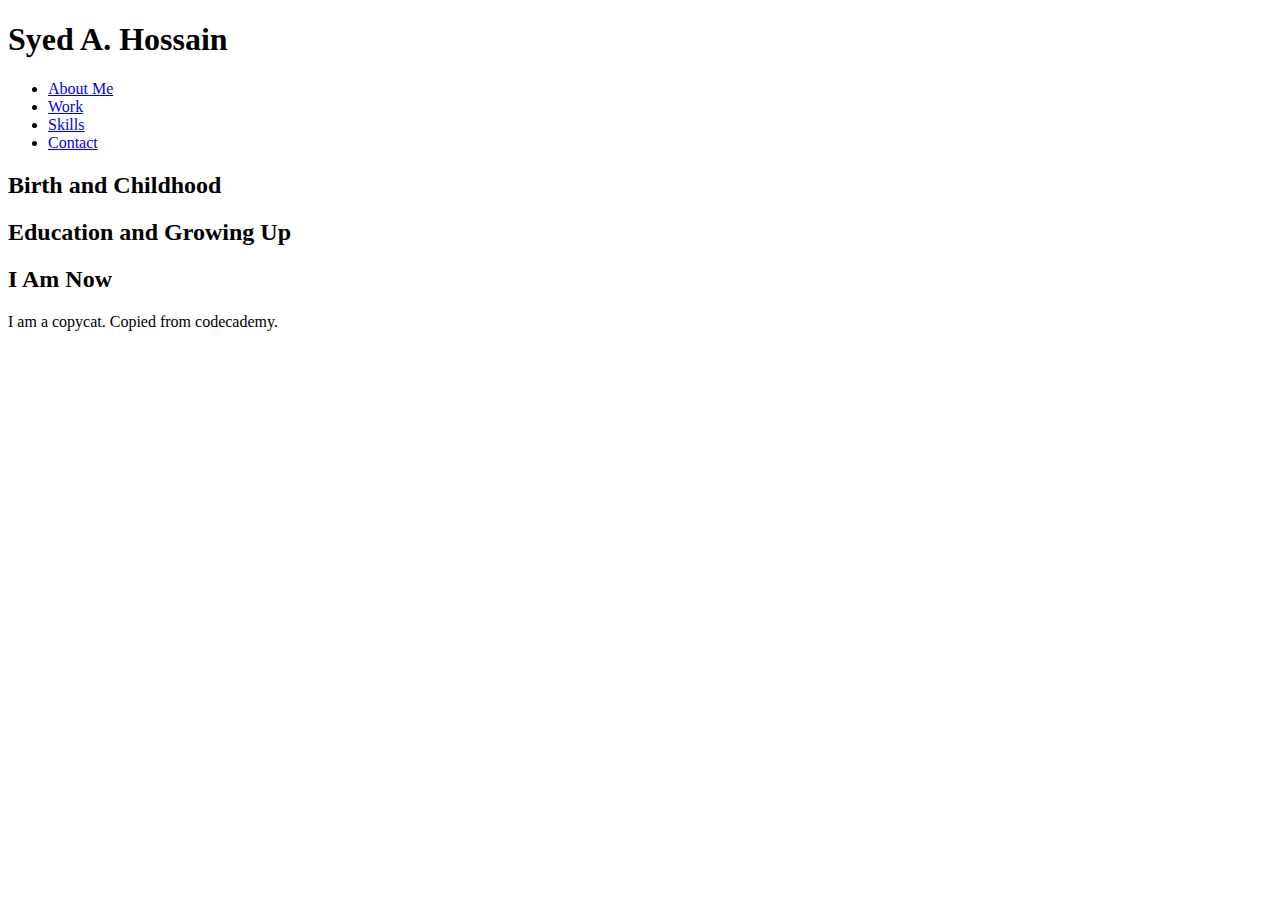
==== index.html @ 7c109e9f "basic wireframe" ====
<!DOCTYPE html>
<html lang="en">
    <head>
        <meta charset="UTF-8">
        <meta name="viewport" content="width=device-width, initial-scale=1.0">
        <link rel="stylesheet" type="text/css" href="./style.css">
        <title>Portfolio</title>
    </head>
    <body>
        <header>
            <h1>Syed A. Hossain</h1>
            <nav>
                <ul>
                    <li><a href="./index.html">About Me</a></li>
                    <li><a href="./work.html">Work</a></li>
                    <li><a href="./skills.html">Skills</a></li>
                    <li><a href="./contact.html">Contact</a></li>
                </ul>
            </nav>
        </header>

        <main>
            <section>
                <h2>Birth and Childhood</h2>
            </section>

            <section>
                <h2>Education and Growing Up</h2>
            </section>

            <section>
                <h2>I Am Now</h2>
            </section>
        </main>

        <footer>
            <p>I am a copycat. Copied from codecademy.</p>
        </footer>

        <script type="text/javascript" src="./script.js"></script>
    </body>
</html>
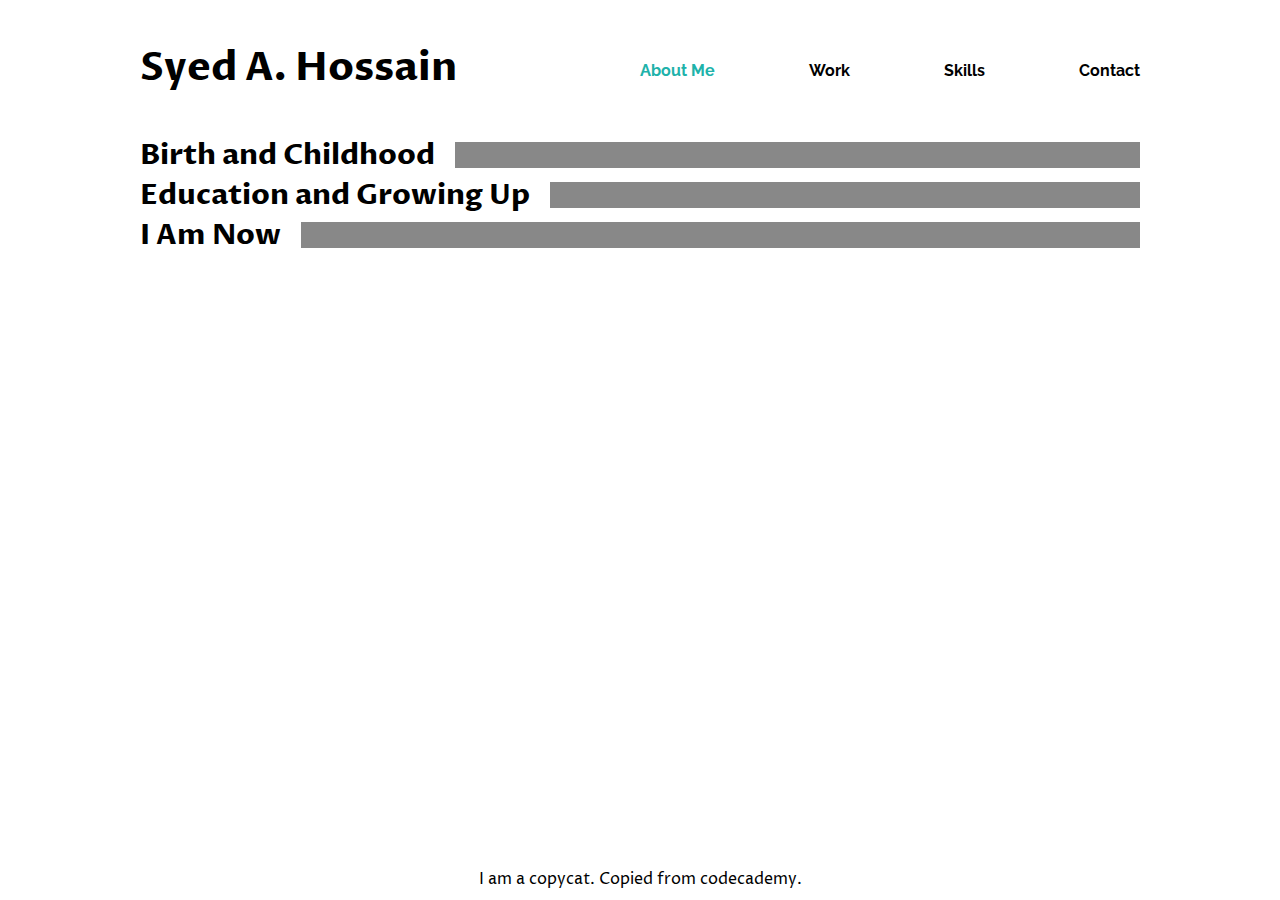
==== commit 2e7b546c: "code till 3rd november" ====
--- a/index.html
+++ b/index.html
@@ -1,42 +1,53 @@
 <!DOCTYPE html>
 <html lang="en">
-    <head>
-        <meta charset="UTF-8">
-        <meta name="viewport" content="width=device-width, initial-scale=1.0">
-        <link rel="stylesheet" type="text/css" href="./style.css">
-        <title>Portfolio</title>
-    </head>
-    <body>
-        <header>
-            <h1>Syed A. Hossain</h1>
-            <nav>
-                <ul>
-                    <li><a href="./index.html">About Me</a></li>
-                    <li><a href="./work.html">Work</a></li>
-                    <li><a href="./skills.html">Skills</a></li>
-                    <li><a href="./contact.html">Contact</a></li>
-                </ul>
-            </nav>
-        </header>
+  <head>
+    <meta charset="UTF-8" />
+    <meta name="viewport" content="width=device-width, initial-scale=1.0" />
+    <link rel="stylesheet" type="text/css" href="./style.css" />
+    <title>Portfolio | Home</title>
+  </head>
+  <body>
+    <div class="container">
+      <header>
+        <h1>Syed A. Hossain</h1>
+        <nav>
+          <ul>
+            <li><a href="./index.html" class="nav-item">About Me</a></li>
+            <li><a href="./work.html" class="nav-item">Work</a></li>
+            <li><a href="./skills.html" class="nav-item">Skills</a></li>
+            <li><a href="./contact.html" class="nav-item">Contact</a></li>
+          </ul>
+        </nav>
+      </header>
 
-        <main>
-            <section>
-                <h2>Birth and Childhood</h2>
-            </section>
+      <main>
+        <section>
+          <div class="section-title">
+            <h2>Birth and Childhood</h2>
+            <p>&nbsp;</p>
+          </div>
+        </section>
 
-            <section>
-                <h2>Education and Growing Up</h2>
-            </section>
+        <section>
+          <div class="section-title">
+            <h2>Education and Growing Up</h2>
+            <p>&nbsp;</p>
+          </div>
+        </section>
 
-            <section>
-                <h2>I Am Now</h2>
-            </section>
-        </main>
+        <section>
+          <div class="section-title">
+            <h2>I Am Now</h2>
+            <p>&nbsp;</p>
+          </div>
+        </section>
+      </main>
 
-        <footer>
-            <p>I am a copycat. Copied from codecademy.</p>
-        </footer>
+      <footer>
+        <p>I am a copycat. Copied from codecademy.</p>
+      </footer>
+    </div>
 
-        <script type="text/javascript" src="./script.js"></script>
-    </body>
-</html>+    <script type="text/javascript" src="./script.js"></script>
+  </body>
+</html>
--- a/style.css
+++ b/style.css
@@ -0,0 +1,251 @@
+/*=================== fonts ===================*/
+
+@import url("https://fonts.googleapis.com/css2?family=Proza+Libre:ital,wght@0,400;0,500;0,600;0,700;0,800;1,400;1,500;1,600;1,700;1,800&display=swap");
+@import url("https://fonts.googleapis.com/css2?family=Raleway:ital,wght@0,100..900;1,100..900&display=swap");
+
+/*=================== proza libre ===================*/
+.proza-libre-regular {
+  font-family: "Proza Libre", sans-serif;
+  font-weight: 400;
+  font-style: normal;
+}
+
+.proza-libre-medium {
+  font-family: "Proza Libre", sans-serif;
+  font-weight: 500;
+  font-style: normal;
+}
+
+.proza-libre-semibold {
+  font-family: "Proza Libre", sans-serif;
+  font-weight: 600;
+  font-style: normal;
+}
+
+.proza-libre-bold {
+  font-family: "Proza Libre", sans-serif;
+  font-weight: 700;
+  font-style: normal;
+}
+
+.proza-libre-extrabold {
+  font-family: "Proza Libre", sans-serif;
+  font-weight: 800;
+  font-style: normal;
+}
+
+.proza-libre-regular-italic {
+  font-family: "Proza Libre", sans-serif;
+  font-weight: 400;
+  font-style: italic;
+}
+
+.proza-libre-medium-italic {
+  font-family: "Proza Libre", sans-serif;
+  font-weight: 500;
+  font-style: italic;
+}
+
+.proza-libre-semibold-italic {
+  font-family: "Proza Libre", sans-serif;
+  font-weight: 600;
+  font-style: italic;
+}
+
+.proza-libre-bold-italic {
+  font-family: "Proza Libre", sans-serif;
+  font-weight: 700;
+  font-style: italic;
+}
+
+.proza-libre-extrabold-italic {
+  font-family: "Proza Libre", sans-serif;
+  font-weight: 800;
+  font-style: italic;
+}
+
+/*=================== raleway ===================*/
+.raleway-extralight {
+  font-family: "Raleway", sans-serif;
+  font-optical-sizing: auto;
+  font-weight: 100;
+  font-style: normal;
+}
+
+.raleway-light {
+  font-family: "Raleway", sans-serif;
+  font-optical-sizing: auto;
+  font-weight: 200;
+  font-style: normal;
+}
+
+.raleway-pre-normal {
+  font-family: "Raleway", sans-serif;
+  font-optical-sizing: auto;
+  font-weight: 300;
+  font-style: normal;
+}
+
+.raleway-normal {
+  font-family: "Raleway", sans-serif;
+  font-optical-sizing: auto;
+  font-weight: 400;
+  font-style: normal;
+}
+
+.raleway-normal-plus {
+  font-family: "Raleway", sans-serif;
+  font-optical-sizing: auto;
+  font-weight: 500;
+  font-style: normal;
+}
+
+.raleway-semibold {
+  font-family: "Raleway", sans-serif;
+  font-optical-sizing: auto;
+  font-weight: 600;
+  font-style: normal;
+}
+
+.raleway-bold {
+  font-family: "Raleway", sans-serif;
+  font-optical-sizing: auto;
+  font-weight: 700;
+  font-style: normal;
+}
+
+.raleway-extrabold {
+  font-family: "Raleway", sans-serif;
+  font-optical-sizing: auto;
+  font-weight: 800;
+  font-style: normal;
+}
+
+.raleway-thik {
+  font-family: "Raleway", sans-serif;
+  font-optical-sizing: auto;
+  font-weight: 900;
+  font-style: normal;
+}
+
+/*=================== base styles ===================*/
+
+* {
+  margin: 0;
+  padding: 0;
+  box-sizing: border-box;
+}
+
+html {
+  font-family: "Raleway", sans-serif;
+  font-weight: 400;
+  font-size: 1rem;
+}
+
+.container {
+  max-width: 1000px;
+  min-height: 100vh;
+  margin: 0 auto;
+  display: flex;
+  flex-direction: column;
+}
+
+li {
+  list-style-type: none;
+}
+
+a {
+  text-decoration: none;
+}
+
+a:link,
+a:visited {
+  font-weight: bold;
+  color: black;
+}
+
+a:hover,
+a:active {
+  color: lightseagreen;
+}
+
+h1, h2, h3 {
+  font-family: "Proza Libre", sans-serif;
+}
+
+h1 {
+  font-size: 2.5rem;
+}
+
+h2 {
+  font-size: 1.8rem;
+}
+
+/*=================== header styles ===================*/
+header {
+  width: 100%;
+  display: flex;
+  justify-content: space-between;
+  padding: 40px 0;
+}
+
+header h1 {
+  width: 50%;
+  display: flex;
+}
+
+header nav {
+  width: 50%;
+}
+
+header nav ul {
+  width: 100%;
+  display: flex;
+  justify-content: space-between;
+  align-items: flex-end;
+  height: 2.5rem;
+}
+
+/*=================== main styles ===================*/
+main {
+  display: flex;
+  flex-direction: column;
+  flex: 1;
+}
+
+main section .section-title {
+  display: flex;
+  justify-content: space-between;
+  gap: 20px;
+  align-items: center;
+}
+
+/* main section .section-title h2 {
+  width: fit-content;
+} */
+
+main section .section-title p {
+  height: 1.6rem;
+  flex: 1;
+  background-color: #888888;
+
+}
+
+/*=================== footer styles ===================*/
+footer {
+  margin-top: auto;
+  width: 100%;
+  display: flex;
+  padding: 10px;
+  justify-content: center;
+  align-items: center;
+}
+
+footer p {
+  font-family: "Proza libre", sans-serif;
+}
+
+/*=================== javascript manipulating styles ===================*/
+.active-link {
+  color: lightseagreen !important;
+}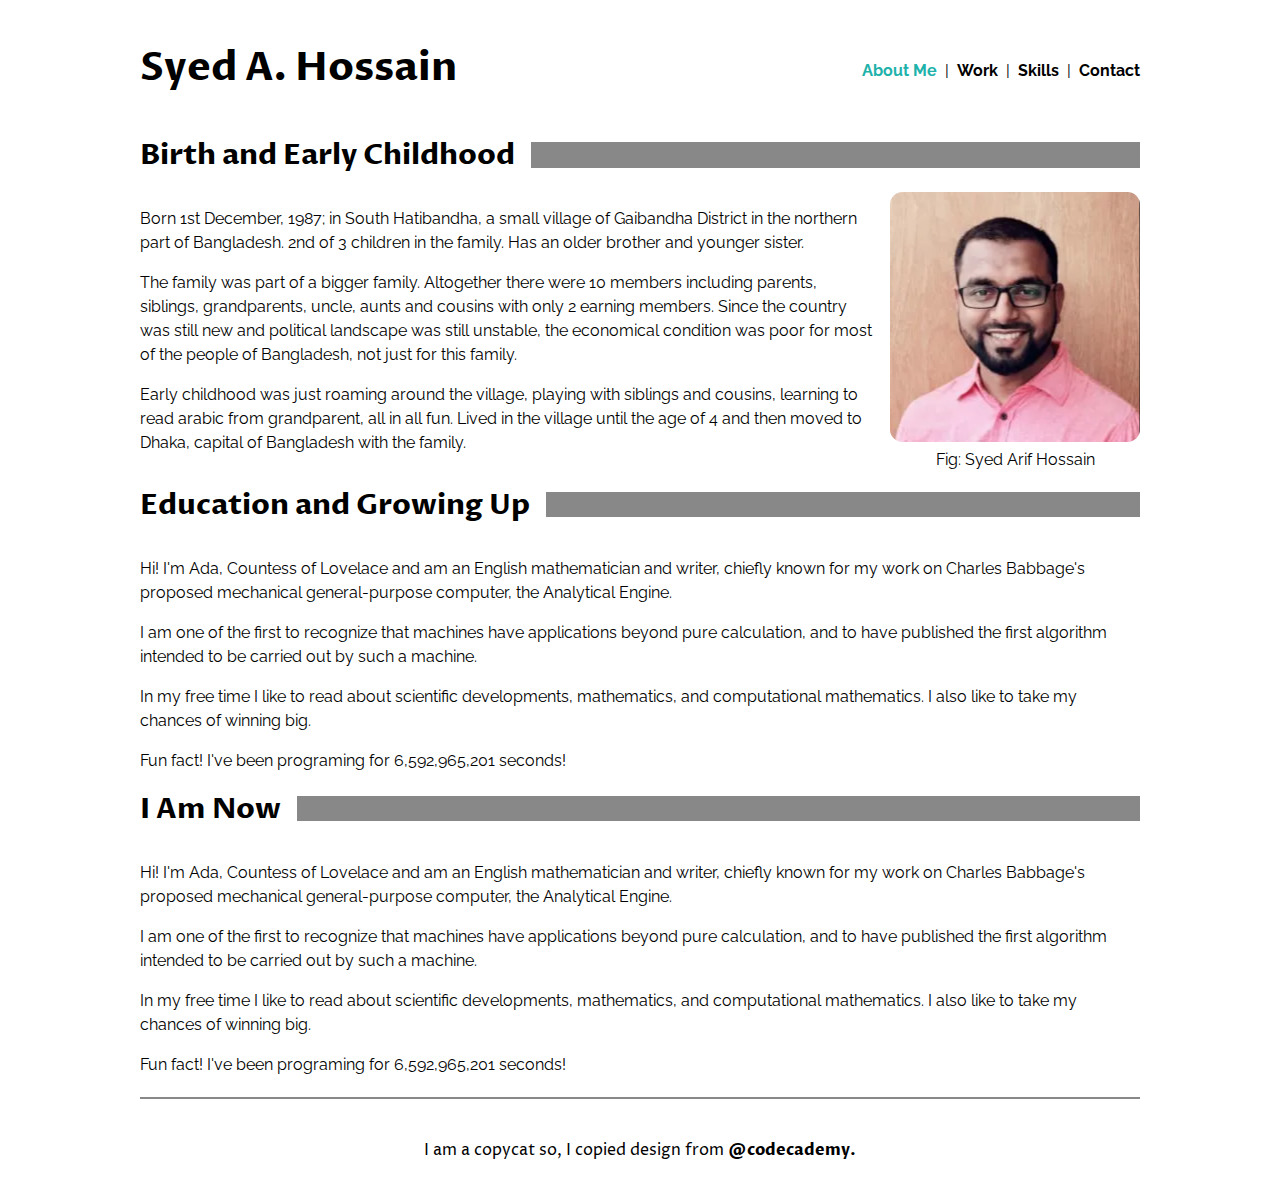
==== commit a1885a37: "completed birth and early childhood" ====
--- a/index.html
+++ b/index.html
@@ -22,29 +22,58 @@
 
       <main>
         <section>
-          <div class="section-title">
-            <h2>Birth and Childhood</h2>
-            <p>&nbsp;</p>
-          </div>
+            <div class="section-title">
+              <h2>Birth and Early Childhood</h2>
+              <p></p>
+            </div>
+            <div class="section-body">
+              <div class="section-body-text">
+                <p>Born 1st December, 1987; in South Hatibandha, a small village of Gaibandha District in the northern part of Bangladesh. 2nd of 3 children in the family. Has an older brother and younger sister.</p>
+                <p>The family was part of a bigger family. Altogether there were 10 members including parents, siblings, grandparents, uncle, aunts and cousins with only 2 earning members. Since the country was still new and political landscape was still unstable, the economical condition was poor for most of the people of Bangladesh, not just for this family.</p>
+                <p>Early childhood was just roaming around the village, playing with siblings and cousins, learning to read arabic from grandparent, all in all fun. Lived in the village until the age of 4 and then moved to Dhaka, capital of Bangladesh with the family.</p>
+              </div>
+              <figure class="section-body-media">
+                  <img src="./images/Saeed.png" alt="Syed Arif Hossain" />
+                  <figcaption>Fig: Syed Arif Hossain</figcaption>
+              </figure>
+            </div>
         </section>
 
         <section>
           <div class="section-title">
             <h2>Education and Growing Up</h2>
-            <p>&nbsp;</p>
+            <p></p>
+          </div>
+
+          <div class="section-body">
+            <div class="section-body-text">
+              <p>Hi! I'm Ada, Countess of Lovelace and am an English mathematician and writer, chiefly known for my work on Charles Babbage's proposed mechanical general-purpose computer, the Analytical Engine.</p>
+              <p>I am one of the first to recognize that machines have applications beyond pure calculation, and to have published the first algorithm intended to be carried out by such a machine.</p>
+              <p>In my free time I like to read about scientific developments, mathematics, and computational mathematics. I also like to take my chances of winning big.</p>
+              <p>Fun fact! I've been programing for 6,592,965,201 seconds!</p>
+            </div>
           </div>
         </section>
 
         <section>
           <div class="section-title">
             <h2>I Am Now</h2>
-            <p>&nbsp;</p>
+            <p></p>
+          </div>
+
+          <div class="section-body">
+            <div class="section-body-text">
+              <p>Hi! I'm Ada, Countess of Lovelace and am an English mathematician and writer, chiefly known for my work on Charles Babbage's proposed mechanical general-purpose computer, the Analytical Engine.</p>
+              <p>I am one of the first to recognize that machines have applications beyond pure calculation, and to have published the first algorithm intended to be carried out by such a machine.</p>
+              <p>In my free time I like to read about scientific developments, mathematics, and computational mathematics. I also like to take my chances of winning big.</p>
+              <p>Fun fact! I've been programing for 6,592,965,201 seconds!</p>
+            </div>
           </div>
         </section>
       </main>
 
       <footer>
-        <p>I am a copycat. Copied from codecademy.</p>
+        <p>I am a copycat so, I copied design from <strong>@codecademy.</strong></p>
       </footer>
     </div>
 
--- a/style.css
+++ b/style.css
@@ -189,56 +189,108 @@
   padding: 40px 0;
 }
 
-header h1 {
-  width: 50%;
-  display: flex;
-}
-
 header nav {
-  width: 50%;
+  flex: 1;
 }
 
 header nav ul {
   width: 100%;
   display: flex;
-  justify-content: space-between;
+  justify-content: right;
   align-items: flex-end;
   height: 2.5rem;
 }
 
+header nav ul li:after {
+  content: "|";
+  margin: 0.5rem;
+}
+
+header nav ul li:last-child:after {
+  content: "";
+  margin: 0;
+}
+
 /*=================== main styles ===================*/
 main {
   display: flex;
   flex-direction: column;
   flex: 1;
+  gap: 1rem;
+}
+
+main section {
+  display: flex;
+  flex-direction: column;
 }
 
 main section .section-title {
   display: flex;
   justify-content: space-between;
-  gap: 20px;
   align-items: center;
-}
-
-/* main section .section-title h2 {
+  gap: 1rem;
+  margin-bottom: 2rem;
+}
+
+main section .section-title h2 {
   width: fit-content;
-} */
+}
 
 main section .section-title p {
   height: 1.6rem;
   flex: 1;
   background-color: #888888;
-
+}
+
+main section .section-body {
+  display: flex;
+  justify-content: space-between;
+  gap: 1rem;
+}
+
+main section .section-body .section-body-text {
+  display: flex;
+  flex-direction: column;
+  gap: 1rem;
+  flex: 1;
+}
+
+main section .section-body .section-body-text p {
+  line-height: 1.5rem;
+}
+
+main section .section-body .section-body-media {
+  display: flex;
+  max-width: 250px;
+}
+
+main section .section-body .section-body-media {
+  display: flex;
+  flex-direction: column;
+  justify-content: space-between;
+  gap: 0.5rem;
+}
+
+main section .section-body .section-body-media img {
+  height: 100%;
+  border-radius: 5%;
+  transform: scale(-1, 1);
+  margin-top: -6%;
+}
+
+main section .section-body .section-body-media figcaption {
+  text-align: center;
 }
 
 /*=================== footer styles ===================*/
 footer {
-  margin-top: auto;
+  margin-top: 20px;
   width: 100%;
   display: flex;
-  padding: 10px;
+  padding: 40px 0 20px 0;
   justify-content: center;
   align-items: center;
+  border-top: 2px solid #888888;
 }
 
 footer p {
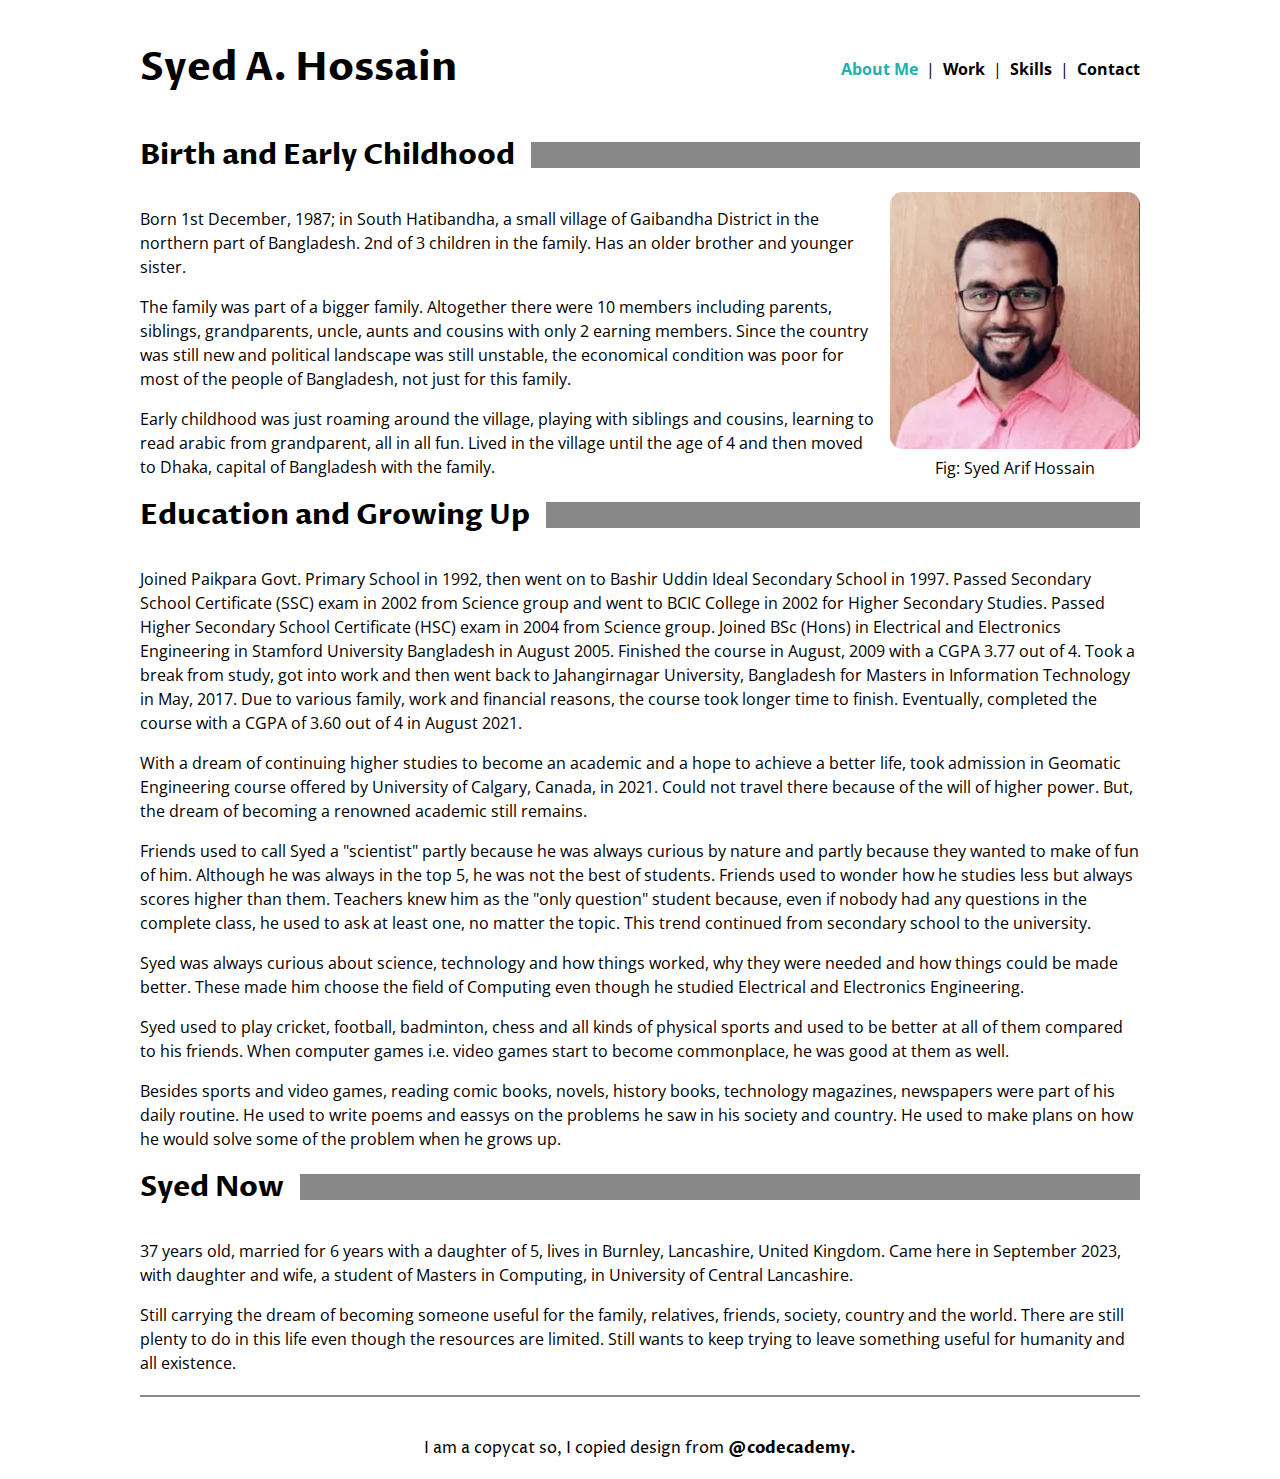
==== commit dc2ca19d: "completed education, growing up and now" ====
--- a/index.html
+++ b/index.html
@@ -47,26 +47,26 @@
 
           <div class="section-body">
             <div class="section-body-text">
-              <p>Hi! I'm Ada, Countess of Lovelace and am an English mathematician and writer, chiefly known for my work on Charles Babbage's proposed mechanical general-purpose computer, the Analytical Engine.</p>
-              <p>I am one of the first to recognize that machines have applications beyond pure calculation, and to have published the first algorithm intended to be carried out by such a machine.</p>
-              <p>In my free time I like to read about scientific developments, mathematics, and computational mathematics. I also like to take my chances of winning big.</p>
-              <p>Fun fact! I've been programing for 6,592,965,201 seconds!</p>
+              <p>Joined Paikpara Govt. Primary School in 1992, then went on to Bashir Uddin Ideal Secondary School in 1997. Passed Secondary School Certificate (SSC) exam in 2002 from Science group and went to BCIC College in 2002 for Higher Secondary Studies. Passed Higher Secondary School Certificate (HSC) exam in 2004 from Science group. Joined BSc (Hons) in Electrical and Electronics Engineering in Stamford University Bangladesh in August 2005. Finished the course in August, 2009 with a CGPA 3.77 out of 4. Took a break from study, got into work and then went back to Jahangirnagar University, Bangladesh for Masters in Information Technology in May, 2017. Due to various family, work and financial reasons, the course took longer time to finish. Eventually, completed the course with a CGPA of 3.60 out of 4 in August 2021.</p>
+              <p>With a dream of continuing higher studies to become an academic and a hope to achieve a better life, took admission in Geomatic Engineering course offered by University of Calgary, Canada, in 2021. Could not travel there because of the will of higher power. But, the dream of becoming a renowned academic still remains.</p>
+              <p>Friends used to call Syed a "scientist" partly because he was always curious by nature and partly because they wanted to make of fun of him. Although he was always in the top 5, he was not the best of students. Friends used to wonder how he studies less but always scores higher than them. Teachers knew him as the "only question" student because, even if nobody had any questions in the complete class, he used to ask at least one, no matter the topic. This trend continued from secondary school to the university.</p>
+              <p>Syed was always curious about science, technology and how things worked, why they were needed and how things could be made better. These made him choose the field of Computing even though he studied Electrical and Electronics Engineering.</p>
+              <p>Syed used to play cricket, football, badminton, chess and all kinds of physical sports and used to be better at all of them compared to his friends. When computer games i.e. video games start to become commonplace, he was good at them as well.</p>
+              <p>Besides sports and video games, reading comic books, novels, history books, technology magazines, newspapers were part of his daily routine. He used to write poems and eassys on the problems he saw in his society and country. He used to make plans on how he would solve some of the problem when he grows up.</p>
             </div>
           </div>
         </section>
 
         <section>
           <div class="section-title">
-            <h2>I Am Now</h2>
+            <h2>Syed Now</h2>
             <p></p>
           </div>
 
           <div class="section-body">
             <div class="section-body-text">
-              <p>Hi! I'm Ada, Countess of Lovelace and am an English mathematician and writer, chiefly known for my work on Charles Babbage's proposed mechanical general-purpose computer, the Analytical Engine.</p>
-              <p>I am one of the first to recognize that machines have applications beyond pure calculation, and to have published the first algorithm intended to be carried out by such a machine.</p>
-              <p>In my free time I like to read about scientific developments, mathematics, and computational mathematics. I also like to take my chances of winning big.</p>
-              <p>Fun fact! I've been programing for 6,592,965,201 seconds!</p>
+              <p>37 years old, married for 6 years with a daughter of 5, lives in Burnley, Lancashire, United Kingdom. Came here in September 2023, with daughter and wife, a student of Masters in Computing, in University of Central Lancashire.</p>
+              <p>Still carrying the dream of becoming someone useful for the family, relatives, friends, society, country and the world. There are still plenty to do in this life even though the resources are limited. Still wants to keep trying to leave something useful for humanity and all existence.</p>
             </div>
           </div>
         </section>
--- a/style.css
+++ b/style.css
@@ -1,7 +1,7 @@
 /*=================== fonts ===================*/
 
 @import url("https://fonts.googleapis.com/css2?family=Proza+Libre:ital,wght@0,400;0,500;0,600;0,700;0,800;1,400;1,500;1,600;1,700;1,800&display=swap");
-@import url("https://fonts.googleapis.com/css2?family=Raleway:ital,wght@0,100..900;1,100..900&display=swap");
+@import url('https://fonts.googleapis.com/css2?family=Open+Sans:ital,wght@0,300..800;1,300..800&display=swap');
 
 /*=================== proza libre ===================*/
 .proza-libre-regular {
@@ -65,63 +65,63 @@
 }
 
 /*=================== raleway ===================*/
-.raleway-extralight {
+.open-sans-extralight {
   font-family: "Raleway", sans-serif;
   font-optical-sizing: auto;
   font-weight: 100;
   font-style: normal;
 }
 
-.raleway-light {
+.open-sans-light {
   font-family: "Raleway", sans-serif;
   font-optical-sizing: auto;
   font-weight: 200;
   font-style: normal;
 }
 
-.raleway-pre-normal {
+.open-sans-pre-normal {
   font-family: "Raleway", sans-serif;
   font-optical-sizing: auto;
   font-weight: 300;
   font-style: normal;
 }
 
-.raleway-normal {
+.open-sans-normal {
   font-family: "Raleway", sans-serif;
   font-optical-sizing: auto;
   font-weight: 400;
   font-style: normal;
 }
 
-.raleway-normal-plus {
+.open-sans-normal-plus {
   font-family: "Raleway", sans-serif;
   font-optical-sizing: auto;
   font-weight: 500;
   font-style: normal;
 }
 
-.raleway-semibold {
+.open-sans-semibold {
   font-family: "Raleway", sans-serif;
   font-optical-sizing: auto;
   font-weight: 600;
   font-style: normal;
 }
 
-.raleway-bold {
+.open-sans-bold {
   font-family: "Raleway", sans-serif;
   font-optical-sizing: auto;
   font-weight: 700;
   font-style: normal;
 }
 
-.raleway-extrabold {
+.open-sans-extrabold {
   font-family: "Raleway", sans-serif;
   font-optical-sizing: auto;
   font-weight: 800;
   font-style: normal;
 }
 
-.raleway-thik {
+.open-sans-thik {
   font-family: "Raleway", sans-serif;
   font-optical-sizing: auto;
   font-weight: 900;
@@ -137,7 +137,7 @@
 }
 
 html {
-  font-family: "Raleway", sans-serif;
+  font-family: "Open Sans", sans-serif;
   font-weight: 400;
   font-size: 1rem;
 }
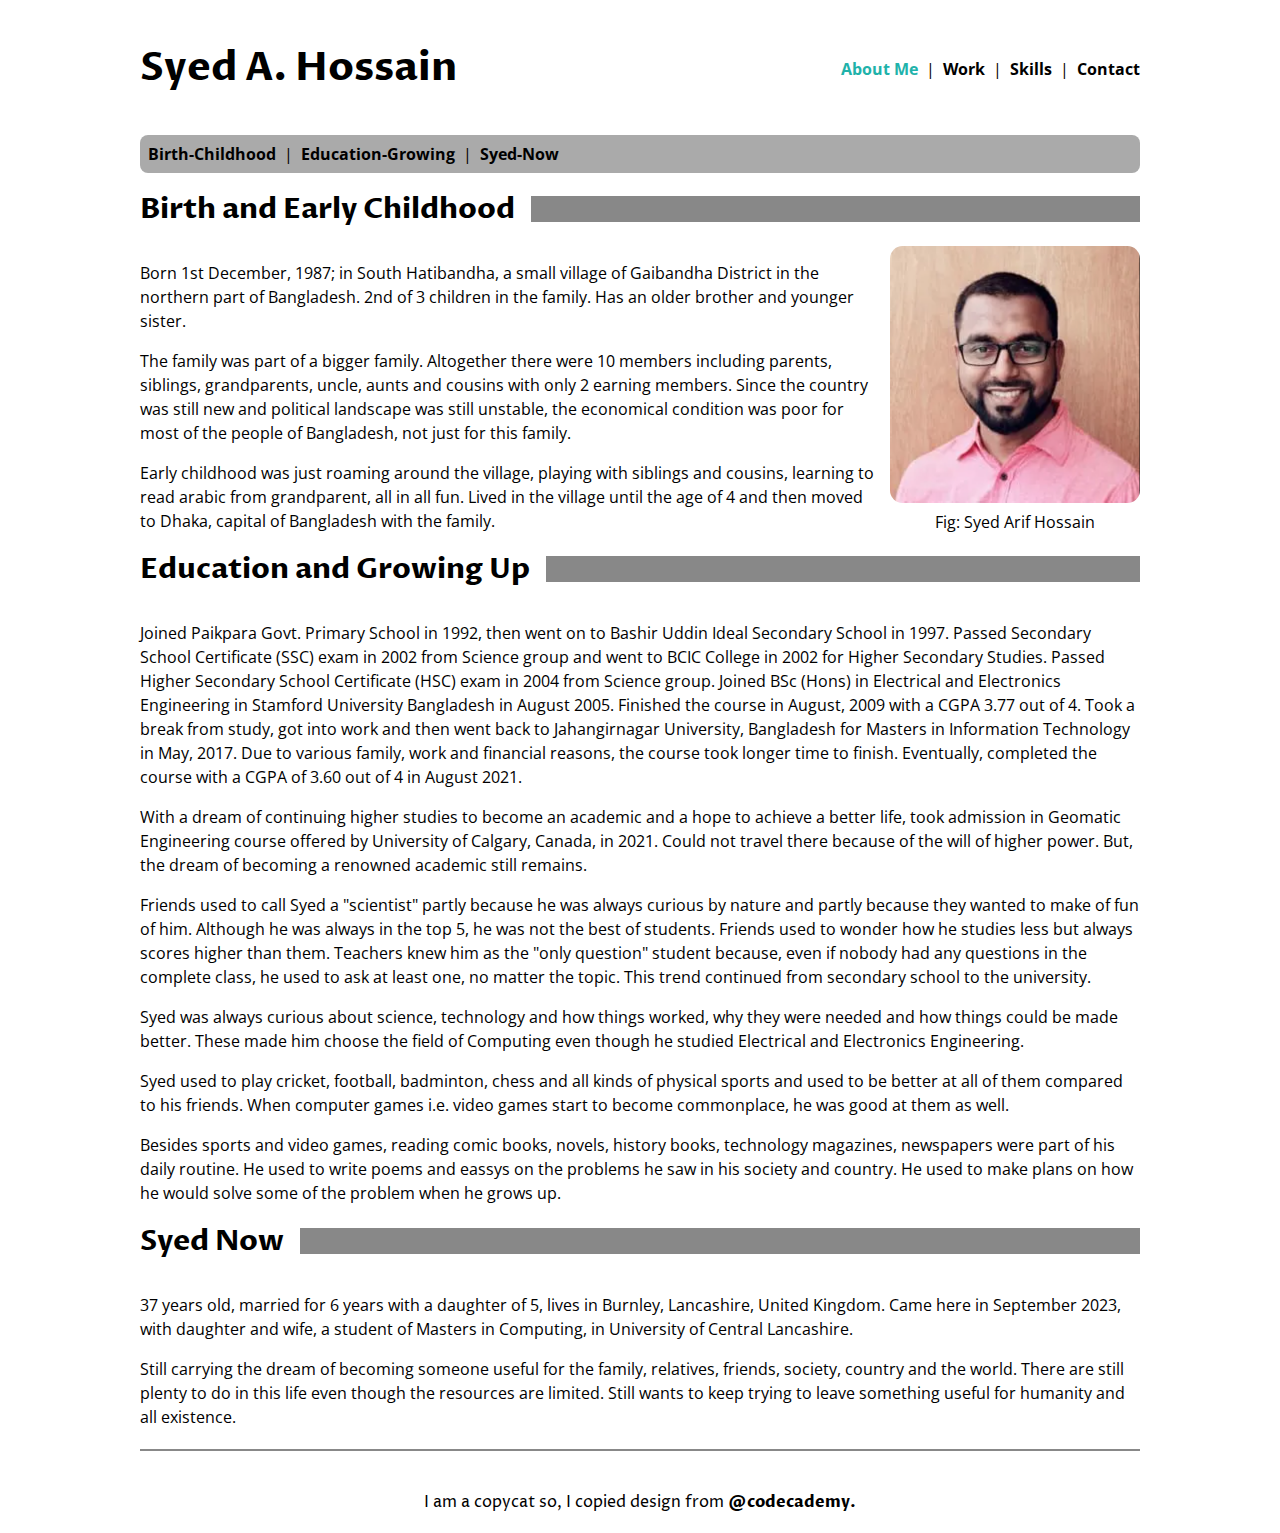
==== commit 16489417: "made several design changes" ====
--- a/index.html
+++ b/index.html
@@ -10,7 +10,7 @@
     <div class="container">
       <header>
         <h1>Syed A. Hossain</h1>
-        <nav>
+        <nav id="primary-navigation">
           <ul>
             <li><a href="./index.html" class="nav-item">About Me</a></li>
             <li><a href="./work.html" class="nav-item">Work</a></li>
@@ -21,7 +21,15 @@
       </header>
 
       <main>
-        <section>
+        <nav id="secondary-navigation">
+          <ul>
+            <li><a href="#birth-childhood" class="sc-nav-item">Birth-Childhood</a></li>
+            <li><a href="#education-growing" class="sc-nav-item">Education-Growing</a></li>
+            <li><a href="#syed-now" class="sc-nav-item">Syed-Now</a></li>
+          </ul>
+        </nav>
+
+        <section id="birth-childhood">
             <div class="section-title">
               <h2>Birth and Early Childhood</h2>
               <p></p>
@@ -39,7 +47,7 @@
             </div>
         </section>
 
-        <section>
+        <section id="education-growing">
           <div class="section-title">
             <h2>Education and Growing Up</h2>
             <p></p>
@@ -57,7 +65,7 @@
           </div>
         </section>
 
-        <section>
+        <section id="syed-now">
           <div class="section-title">
             <h2>Syed Now</h2>
             <p></p>
@@ -70,6 +78,10 @@
             </div>
           </div>
         </section>
+
+        <div id="back-to-top" title="Back to top">
+          &uparrow;
+        </div>
       </main>
 
       <footer>
--- a/style.css
+++ b/style.css
@@ -140,6 +140,7 @@
   font-family: "Open Sans", sans-serif;
   font-weight: 400;
   font-size: 1rem;
+  scroll-behavior: smooth;
 }
 
 .container {
@@ -181,6 +182,25 @@
   font-size: 1.8rem;
 }
 
+#back-to-top {
+  display: flex;
+  width: 3rem;
+  height: 3rem;
+  border-radius: 50%;
+  background: yellow;
+  font-size: 2rem;
+  font-weight: bold;
+  justify-content: center;
+  align-items: center;
+  position: fixed;
+  bottom: 4rem;
+  right: 16rem;
+}
+
+#back-to-top:hover {
+  cursor: pointer;
+}
+
 /*=================== header styles ===================*/
 header {
   width: 100%;
@@ -189,11 +209,11 @@
   padding: 40px 0;
 }
 
-header nav {
-  flex: 1;
-}
-
-header nav ul {
+header #primary-navigation {
+  flex: 1;
+}
+
+header #primary-navigation ul {
   width: 100%;
   display: flex;
   justify-content: right;
@@ -201,12 +221,12 @@
   height: 2.5rem;
 }
 
-header nav ul li:after {
+header #primary-navigation ul li:after {
   content: "|";
   margin: 0.5rem;
 }
 
-header nav ul li:last-child:after {
+header #primary-navigation ul li:last-child:after {
   content: "";
   margin: 0;
 }
@@ -217,6 +237,27 @@
   flex-direction: column;
   flex: 1;
   gap: 1rem;
+}
+
+main #secondary-navigation ul {
+  display: flex;
+  flex: 1;
+  background: #aaaaaa;
+  padding: 0.5rem;
+  border-radius: 0.5rem;
+}
+
+main #secondary-navigation ul a:hover {
+  color: white;
+}
+
+main #secondary-navigation ul li:after {
+  content: "|";
+  margin: 0.5rem;
+}
+
+main #secondary-navigation ul li:last-child:after {
+  content: "";
 }
 
 main section {
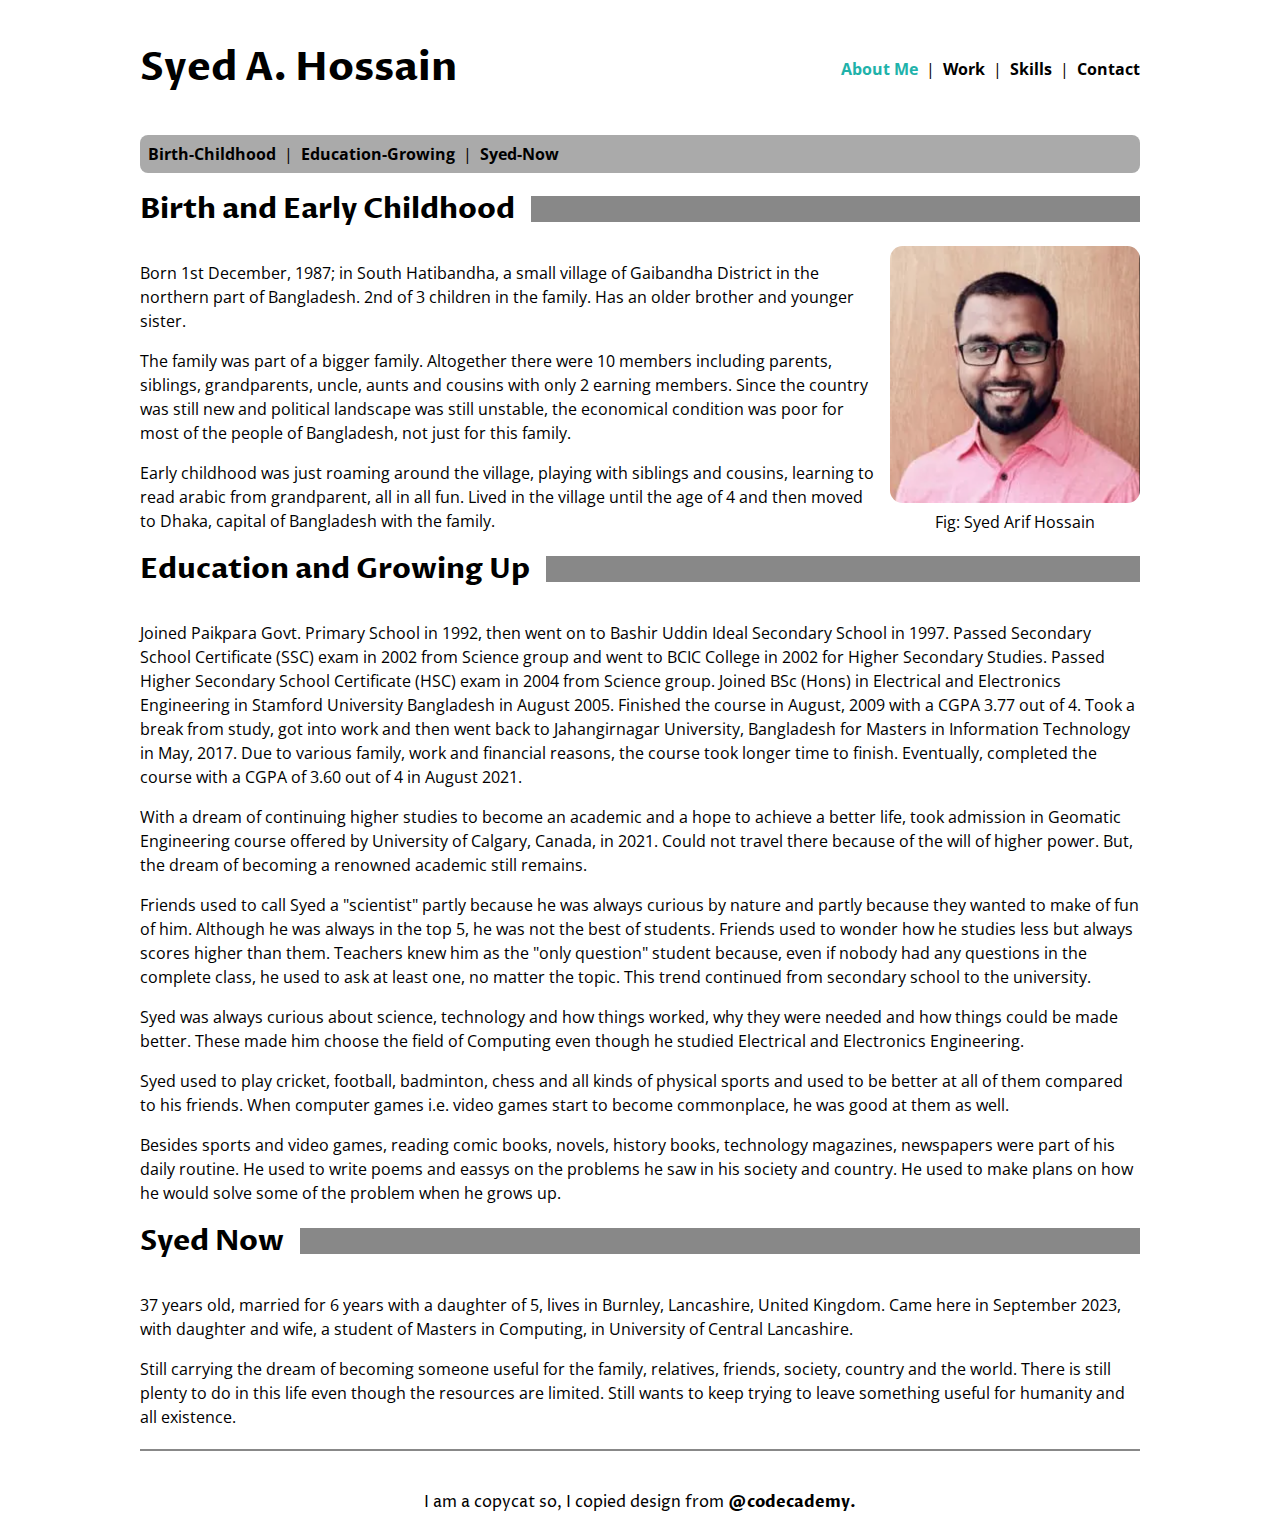
==== commit 956de81e: "minor adjustments" ====
--- a/index.html
+++ b/index.html
@@ -74,7 +74,7 @@
           <div class="section-body">
             <div class="section-body-text">
               <p>37 years old, married for 6 years with a daughter of 5, lives in Burnley, Lancashire, United Kingdom. Came here in September 2023, with daughter and wife, a student of Masters in Computing, in University of Central Lancashire.</p>
-              <p>Still carrying the dream of becoming someone useful for the family, relatives, friends, society, country and the world. There are still plenty to do in this life even though the resources are limited. Still wants to keep trying to leave something useful for humanity and all existence.</p>
+              <p>Still carrying the dream of becoming someone useful for the family, relatives, friends, society, country and the world. There is still plenty to do in this life even though the resources are limited. Still wants to keep trying to leave something useful for humanity and all existence.</p>
             </div>
           </div>
         </section>
--- a/style.css
+++ b/style.css
@@ -216,7 +216,6 @@
 header #primary-navigation ul {
   width: 100%;
   display: flex;
-  justify-content: right;
   align-items: flex-end;
   height: 2.5rem;
 }
@@ -298,6 +297,18 @@
 
 main section .section-body .section-body-text p {
   line-height: 1.5rem;
+}
+
+main section .section-body .section-body-text p i {
+  font-size: 2rem;
+}
+
+main section .section-body .section-body-text p i:first-child {
+  font-size: 1.6rem;
+}
+
+main section .section-body .section-body-text p span {
+  margin-left: 1rem;
 }
 
 main section .section-body .section-body-media {
@@ -323,6 +334,39 @@
   text-align: center;
 }
 
+.work-details, .projects-details {
+  display: flex;
+  flex-direction: column;
+  justify-content: space-between;
+  gap: 0.8rem;
+  padding-bottom: 1rem;
+  border-bottom: 2px solid #aaaaaa;
+}
+
+.work-details .work-responsibilities {
+  padding-left: 2rem;
+}
+
+.work-details .work-responsibilities li{
+  list-style-type: disc;
+
+}
+
+.work-details .work-tools, .project-details .work-tools{
+  display: flex;
+  justify-content: flex-start;
+  gap: 20px;
+}
+
+.work-details .work-tools li, .project-details .work-tools li {
+  height: 3rem;
+  width: 3rem;
+}
+
+.work-details .work-tools i, .project-details .work-tools i {
+  font-size: 2.9rem;
+}
+
 /*=================== footer styles ===================*/
 footer {
   margin-top: 20px;
@@ -341,4 +385,169 @@
 /*=================== javascript manipulating styles ===================*/
 .active-link {
   color: lightseagreen !important;
+}
+
+
+/*=================== mobile design ===================*/
+/* Extra small devices (phones, 600px and down) */
+@media only screen and (max-width: 629px) {
+  #back-to-top {
+    bottom: 10%;
+    right: 10%;
+  }
+
+  header {
+    display: flex;
+    flex-direction: column;
+    justify-content: space-around;
+  }
+  header h1 {
+    display: flex;
+    justify-content: center;
+    align-items: center;
+    padding: 20px 0;
+  }
+
+  header #primary-navigation ul {
+    display: flex;
+    justify-content: center;
+    align-items: center;
+    height: 2.5rem;
+  }
+
+  main #secondary-navigation ul {
+    display: flex;
+    justify-content: space-between;
+    align-items: center;
+  }
+  main #secondary-navigation ul li {
+    width: fit-content;
+  }
+
+  main section {
+    padding-bottom: 1rem;
+    border-bottom: 2px solid #aaaaaa;
+  }
+
+  main section .section-title {
+    display: flex;
+    flex-direction: column;
+    justify-content: space-between;
+    align-items: center;
+    gap: 0.5rem
+  }
+
+  main section .section-title h2 {
+    width: 100%;
+    text-align: center;
+    padding-bottom: 1rem;
+    border-bottom: 2px solid #aaaaaa;
+  }
+
+  main section .section-body {
+    display: flex;
+    flex-direction: column-reverse;
+    justify-content: space-between;
+    align-items: center;
+    gap: 1rem;
+  }
+
+  main section .section-body .section-body-text {
+    display: flex;
+    flex-direction: column;
+    gap: 1rem;
+    padding: 0 1rem;
+  }
+
+  footer {
+    border: none;
+    text-align: center;
+  }
+}
+
+/* Small devices (portrait tablets and large phones, 600px and up) */
+@media only screen and (min-width: 630px) and (max-width: 767px) {
+  #back-to-top {
+    bottom: 10%;
+    right: 10%;
+  }
+
+  header h1 {
+    display: flex;
+    justify-content: center;
+    align-items: center;
+    padding: 20px 0;
+  }
+  header #primary-navigation ul {
+    display: flex;
+    justify-content: flex-end;
+    align-items: flex-end;
+    height: 4rem;
+  }
+
+  main #secondary-navigation ul {
+    display: flex;
+    justify-content: space-around;
+    align-items: center;
+  }
+
+  main section {
+    padding-bottom: 1rem;
+    border-bottom: 2px solid #aaaaaa;
+  }
+
+  main section .section-title {
+    display: flex;
+    flex-direction: column;
+    justify-content: space-between;
+    align-items: center;
+    gap: 0.5rem
+  }
+
+  main section .section-title h2 {
+    width: 100%;
+    text-align: center;
+    padding-bottom: 1rem;
+    border-bottom: 2px solid #aaaaaa;
+  }
+
+  main section .section-body {
+    display: flex;
+    flex-direction: column-reverse;
+    justify-content: space-between;
+    align-items: center;
+    gap: 1rem;
+  }
+
+  main section .section-body .section-body-text {
+    display: flex;
+    flex-direction: column;
+    gap: 1rem;
+    padding: 0 1rem;
+  }
+
+  footer {
+    border: none;
+    text-align: center;
+  }
+}
+
+/* Medium devices (landscape tablets, 768px and up) */
+@media only screen and (min-width: 768px) {
+  header {
+    display: flex;
+    justify-content: space-between;
+    padding: 40px 0;
+  }
+
+  header #primary-navigation ul {
+    display: flex;
+    justify-content: flex-end;
+    align-items: flex-end;
+    height: 2.5rem;
+  }
+  main #secondary-navigation ul {
+    display: flex;
+    justify-content: flex-start;
+  }
 }